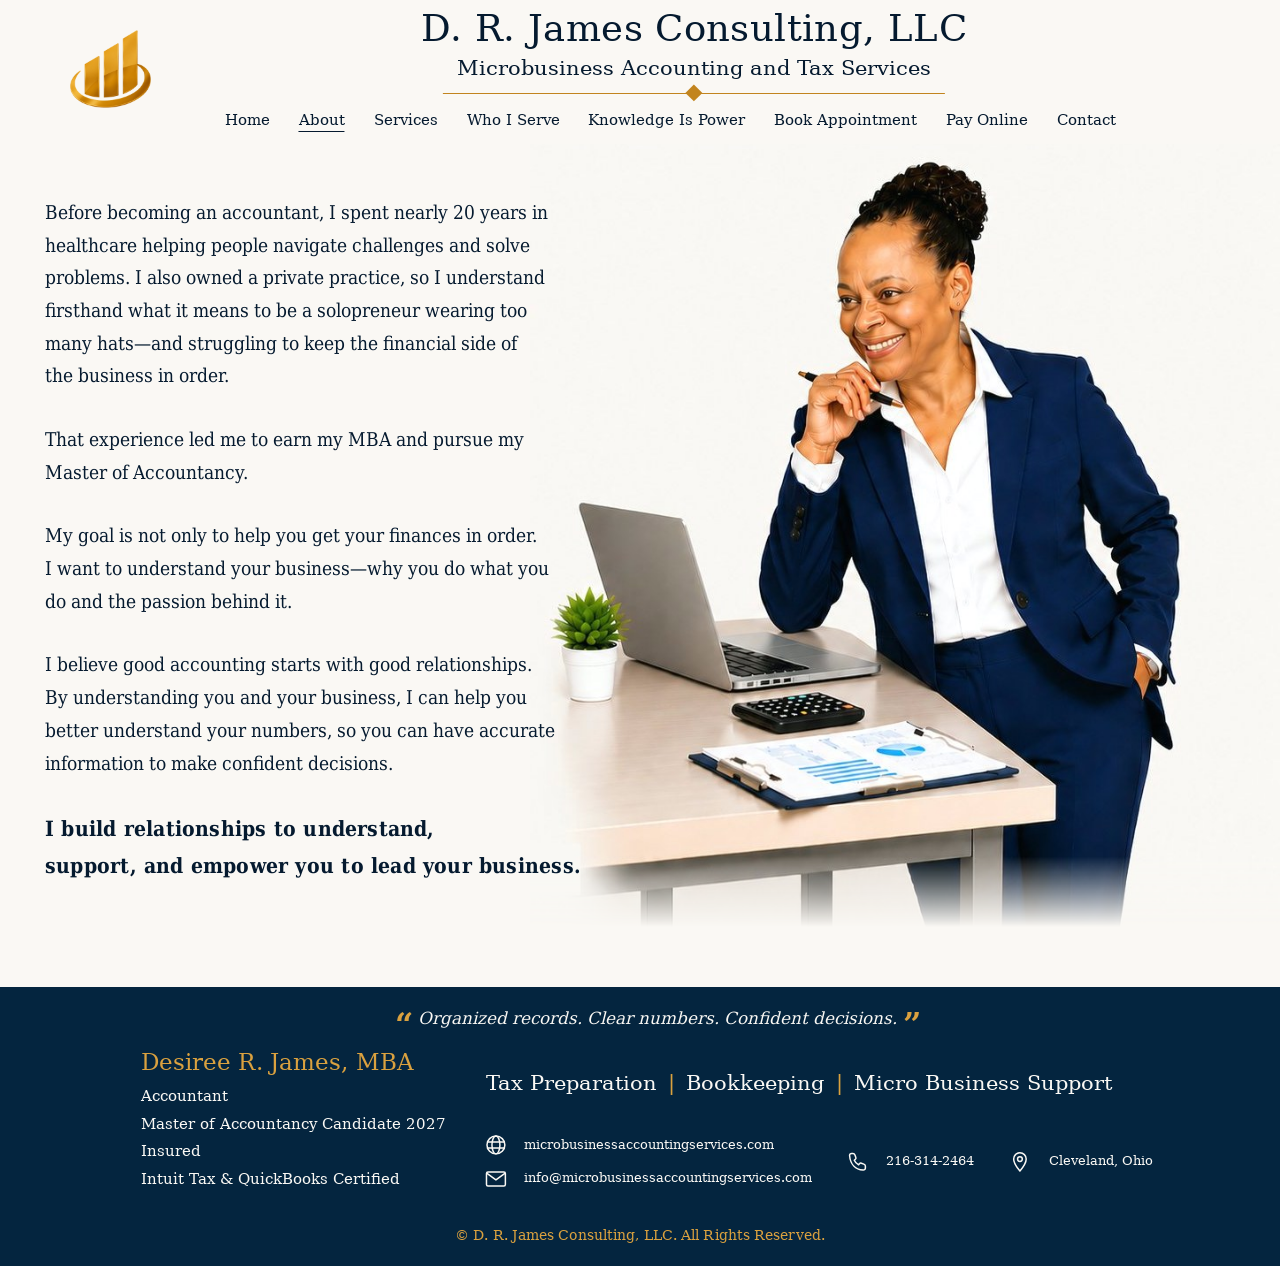
==== about.html @ 9914e05c "Give the About page room before the footer The design ran the photograph off the bottom of the canva" ====
<!DOCTYPE html>
<html lang="en">
<head>
<meta charset="utf-8">
<meta name="viewport" content="width=device-width, initial-scale=1">
<title>About | D. R. James Consulting, LLC</title>
<meta name="description" content="Desiree R. James, MBA - nearly 20 years in healthcare, a private practice of her own, and an MBA. Accounting built on relationships, for microbusiness owners in Cleveland, Ohio.">
<link rel="preload" href="assets/fonts/dejavu-serif-400.woff2" as="font" type="font/woff2" crossorigin>
<link rel="preload" href="assets/fonts/dejavu-serif-700.woff2" as="font" type="font/woff2" crossorigin>
<link rel="stylesheet" href="assets/css/style.css?v=2">
</head>
<body class="p-brand p-about">

<a class="skip" href="#main">Skip to content</a>

<!-- ============ HEADER ============ -->
<header class="hdr">
  <div class="hdr__lockup">
    <img class="hdr__emblem" src="assets/img/emblem-act.png" alt="D. R. James Consulting emblem">
    <div class="hdr__titles">
      <h1 class="hdr__name">D. R. James Consulting, LLC</h1>
      <p class="hdr__sub">Microbusiness Accounting and Tax Services</p>
      <span class="rule rule--bot"><span class="gem"></span></span>
    </div>
  </div>

  <nav class="hdr__nav" aria-label="Primary">
    <button class="navtoggle" aria-expanded="false" aria-controls="navmenu" aria-label="Menu">
      <span></span><span></span><span></span>
    </button>
    <ul class="navmenu" id="navmenu">
      <li><a href="index.html">Home</a></li>
      <li><a href="about.html" class="is-active" aria-current="page">About</a></li>
      <li><a href="services.html">Services</a></li>
      <li><a href="#">Who I Serve</a></li>
      <li><a href="#">Knowledge Is Power</a></li>
      <li><a href="#">Book Appointment</a></li>
      <li><a href="#">Pay Online</a></li>
      <li><a href="#">Contact</a></li>
    </ul>
  </nav>
</header>

<!-- ============ ABOUT ============ -->
<main id="main">
<section class="about">
  <div class="about__in">

    <div class="about__text">
      <h2 class="about__sr">About Desiree R. James</h2>

      <p>Before becoming an accountant, I spent nearly 20 years in <br>healthcare helping people navigate challenges and solve <br>problems. I also owned a private practice, so I understand <br>firsthand what it means to be a solopreneur wearing too <br>many <span class="nb">hats&mdash;and</span> struggling to keep the financial side of <br>the business in order.</p>

      <p>That experience led me to earn my MBA and pursue my <br>Master of Accountancy.</p>

      <p>My goal is not only to help you get your finances in order. <br>I want to understand your <span class="nb">business&mdash;why</span> you do what you <br>do and the passion behind it.</p>

      <p>I believe good accounting starts with good relationships. <br>By understanding you and your business, I can help you <br>better understand your numbers, so you can have accurate <br>information to make confident decisions.</p>

      <p class="about__stmt">I build relationships to understand, <br>support, and empower you to lead your business.</p>
    </div>

    <picture class="about__photo">
      <source media="(max-width: 1099.98px)" srcset="assets/img/about-desiree-mobile.jpg">
      <img src="assets/img/about-desiree.jpg" width="848" height="896"
           alt="Desiree R. James at her desk with a laptop and financial reports">
    </picture>

  </div>
</section>
</main>

<!-- ============ FOOTER ============ -->
<footer class="foot foot--home">
  <p class="foot__quote"><span class="foot__q">&ldquo;</span>Organized records. Clear numbers. Confident decisions.<span class="foot__q">&rdquo;</span></p>

  <div class="foot__in">
    <div class="foot__person">
      <p class="foot__name">Desiree R. James, MBA</p>
      <p class="foot__creds">Accountant<br>
        Master of Accountancy Candidate 2027<br>
        Insured<br>
        Intuit Tax &amp; QuickBooks Certified</p>
    </div>

    <div class="foot__right">
      <p class="foot__services"><span>Tax Preparation</span> <i>|</i> <span>Bookkeeping</span> <i>|</i> <span>Micro Business Support</span></p>

      <div class="foot__contact">
        <div class="foot__stack">
          <a class="foot__ci" href="https://microbusinessaccountingservices.com">
            <svg viewBox="0 0 24 24" aria-hidden="true"><circle cx="12" cy="12" r="9"/><ellipse cx="12" cy="12" rx="4" ry="9"/><path d="M3.5 9h17M3.5 15h17"/></svg>
            <span>microbusinessaccountingservices.com</span>
          </a>
          <a class="foot__ci" href="mailto:info@microbusinessaccountingservices.com">
            <svg viewBox="0 0 24 24" aria-hidden="true"><rect x="2.5" y="5" width="19" height="14" rx="1.5"/><path d="M3 6.5l9 6.5 9-6.5"/></svg>
            <span>info@microbusinessaccountingservices.com</span>
          </a>
        </div>

        <a class="foot__ci" href="tel:+12163142464">
          <svg viewBox="0 0 24 24" aria-hidden="true"><path d="M7 3.5c1 0 1.6.5 2 1.6l.9 2.4c.3.9.1 1.5-.6 2l-1 .8c.9 2 2.4 3.6 4.4 4.6l.8-1c.5-.7 1.1-.9 2-.6l2.4.9c1.1.4 1.6 1 1.6 2v1.9c0 1.3-.9 2.2-2.3 2.1C9.6 19.6 4.4 14.4 3.6 5.8 3.5 4.4 4.4 3.5 5.7 3.5z"/></svg>
          <span>216-314-2464</span>
        </a>

        <span class="foot__ci">
          <svg viewBox="0 0 24 24" aria-hidden="true"><path d="M12 2.8c3.5 0 6.3 2.8 6.3 6.3 0 4.6-6.3 12.1-6.3 12.1S5.7 13.7 5.7 9.1C5.7 5.6 8.5 2.8 12 2.8z"/><circle cx="12" cy="9.1" r="2.4"/></svg>
          <span>Cleveland, Ohio</span>
        </span>
      </div>
    </div>
  </div>

  <p class="foot__copy">&copy; D. R. James Consulting, LLC. All Rights Reserved.</p>
</footer>

<script>
  var t = document.querySelector('.navtoggle'), m = document.getElementById('navmenu');
  t.addEventListener('click', function () {
    var open = m.classList.toggle('is-open');
    t.setAttribute('aria-expanded', open);
  });
</script>
</body>
</html>
---- assets/css/style.css ----
/* ==========================================================================
   D. R. James Consulting, LLC — Home
   Rebuilt 1:1 from the supplied design.

   Design canvas: 1600 x 1020.
   Every desktop value below is the measured original, written in rem where
   1rem = 16px at the 1600px design width. The root font-size is tied to the
   viewport between 1100px and 1600px, so the composition scales down as one
   piece instead of overflowing. A 1366px or 1440px laptop therefore shows an
   exact proportional miniature of the design — nothing is cut off, nothing
   moves. Below 1100px the layout stacks so the text stays readable.
   ========================================================================== */

/* --- Webfont -------------------------------------------------------------
   The design is set in DejaVu Serif. It is self-hosted (subset, 15 KB) so the
   page renders identically on Windows, macOS, iOS and Android instead of
   falling back to Times / Georgia and drifting off the design.
   ------------------------------------------------------------------------ */
@font-face {
  font-family: "DejaVu Serif";
  src: url("../fonts/dejavu-serif-400.woff2") format("woff2");
  font-weight: 400; font-style: normal; font-display: swap;
}
@font-face {
  font-family: "DejaVu Serif";
  src: url("../fonts/dejavu-serif-700.woff2") format("woff2");
  font-weight: 700; font-style: normal; font-display: swap;
}

:root {
  --navy-bar:  #001b31;   /* top navigation                */
  --navy-foot: #04253f;   /* footer                        */
  --navy-ink:  #051a2f;   /* body / headline text          */
  --cream-hi:  #faf8f4;   /* brand bar + light text        */
  --cream-lo:  #f8f6f1;   /* hero                          */
  --gold:      #c2841e;   /* rules, gems, badge border     */
  --gold-lt:   #daa13f;   /* active nav, name, copyright   */
}

*, *::before, *::after { box-sizing: border-box; }

/* The whole desktop composition is sized in rem. Locking the root font-size to
   the viewport in this band scales the design instead of breaking it. */
html {
  font-size: 16px;
  -webkit-text-size-adjust: 100%;
}
@media (min-width: 1100px) and (max-width: 1599.98px) {
  html { font-size: 1vw; }   /* 1600px -> 16px … 1100px -> 11px */
}

body {
  margin: 0;
  overflow-x: hidden;
  background: var(--cream-lo);
  color: var(--navy-ink);
  font-family: "DejaVu Serif", Georgia, "Times New Roman", serif;
  font-weight: 400;
  -webkit-font-smoothing: antialiased;
}

img { display: block; max-width: 100%; height: auto; }

.skip {
  position: absolute; left: -9999px; top: 0; z-index: 99;
  background: var(--gold); color: #fff; padding: 10px 18px;
}
.skip:focus { left: 0; }

/* ==========================================================================
   1. TOP NAVIGATION            design: y 0–68, bg #001b31
   ========================================================================== */
.topbar { background: var(--navy-bar); }

.topbar__nav {
  height: 4.25rem;               /* 68 */
  display: flex;
  align-items: center;
  padding: 0 2.125rem;           /* 34 */
}

.navmenu {
  list-style: none;
  margin: 0;
  padding: 0;
  display: flex;
  align-items: center;
  gap: 2.28125rem;               /* 36.5 */
}

.navmenu a {
  display: block;
  position: relative;
  font-size: 1rem;               /* 16 */
  line-height: 1.25rem;          /* 20 */
  color: var(--cream-hi);
  text-decoration: none;
  padding-top: 0.5rem;           /* 8  */
  padding-bottom: 0.75rem;       /* 12 — puts the active rule on y=51 */
  white-space: nowrap;
}
.navmenu a:hover,
.navmenu a:focus-visible { color: var(--gold-lt); }

.navmenu a.is-active { color: var(--gold-lt); }
.navmenu a.is-active::after {
  content: "";
  position: absolute;
  left: 0; right: 0; bottom: 0;
  height: 0.1875rem;             /* 3 */
  background: var(--gold-lt);
}

/* burger — desktop hides it */
.navtoggle {
  display: none;
  width: 44px; height: 44px;
  margin-left: auto;
  padding: 10px 8px;
  background: none; border: 0; cursor: pointer;
}
.navtoggle span {
  display: block; height: 2px; margin: 5px 0;
  background: var(--cream-hi);
}

/* ==========================================================================
   2. BRAND BAR                 design: y 68–258 (190px), bg #faf8f4
   ========================================================================== */
.brandbar { background: var(--cream-hi); }

.brandbar__in {
  max-width: 100rem;                       /* 1600 */
  margin: 0 auto;
  padding: 2.5rem 10rem 0 6.875rem;        /* 40 / 160 / 0 / 110 */
  display: flex;
  align-items: flex-start;
  justify-content: space-between;
  min-height: 11.875rem;                   /* 190 */
}

/* --- logo lockup --- */
.brand { display: flex; align-items: flex-start; }

.brand__mark {
  width: 8.4375rem;              /* 135 — design x110–244 */
  height: 6.4375rem;             /* 103 — design y90–192  */
  flex: 0 0 8.4375rem;
  margin-top: -1.125rem;         /* lifts it from the text top (108) to y90 */
}

.brand__text {
  display: block;
  margin-left: 0.75rem;          /* emblem right (245) -> text (257) */
  padding-top: 0.125rem;
}

.brand__name {
  display: block;
  font-size: 3rem;               /* 48 */
  line-height: 3.3125rem;        /* 53 — cap-top y117 -> y168 */
  white-space: nowrap;
}

.brand__sub {
  display: block;
  font-size: 1.9375rem;          /* 31 */
  line-height: 2.25rem;          /* 36 */
}

/* --- right-hand tagline --- */
.tagline {
  width: 26.9375rem;             /* 431 — rule x1010–1440 */
  flex: 0 0 26.9375rem;
  padding-top: 0.4375rem;
}

.tagline__text {
  width: 24.375rem;              /* 390 */
  margin: 0 0 0 auto;            /* text block sits flush right */
  text-align: center;
  font-size: 1.0625rem;          /* 17 */
  line-height: 1.875rem;         /* 30 */
  white-space: nowrap;           /* holds the design's 2 lines at every width —
                                    browser glyph rounding would otherwise wrap
                                    line 1 on a scaled-down laptop */
}

/* ==========================================================================
   3. GOLD RULE + GEM  (shared)
   ========================================================================== */
.rule {
  position: relative;
  height: 0.125rem;              /* 2 */
  background: var(--gold);
}
.rule__gem {
  position: absolute;
  top: 50%; left: 50%;
  background: var(--gold);
  transform: translate(-50%, -50%) rotate(45deg);
}

.rule--tagline { width: 26.9375rem; margin-top: 0.625rem; }        /* 431 / 10 */
.rule--tagline .rule__gem { width: 1rem; height: 1rem; }           /* 16 */

.rule--hero { width: 39.4375rem; margin: 1.375rem auto 0; }        /* 631 / 22 */
.rule--hero .rule__gem { width: 1.3125rem; height: 1.3125rem; }    /* 21 */

/* ==========================================================================
   4. HERO                      design: y 258–775, bg #f8f6f1
   ========================================================================== */
.hero { background: var(--cream-lo); }

.hero__in {
  position: relative;
  max-width: 100rem;
  margin: 0 auto;
  padding: 5.0625rem 1.5rem 3.875rem;   /* 81 / 24 / 62 — headline cap-top = y352 */
  text-align: center;
}

/* Intuit / QuickBooks badge — supplied as artwork, placed exactly where the
   design puts it: floating at the left of the hero, beside the headline. */
.qb {
  position: absolute;
  left: 9.6875rem;               /* 155 */
  top: 5.75rem;                  /* 350 — hero starts at y258 */
  width: 7.4375rem;              /* 119 */
  height: 4.1875rem;             /* 67  */
}

.hero__title {
  margin: 0;
  font-size: 3.5rem;             /* 56 */
  font-weight: 700;
  line-height: 4.5rem;           /* 72 — line 1 y352 -> line 2 y424 */
  color: var(--navy-ink);
}

.hero__lede {
  margin: 2.5625rem 0 0;         /* 41 — rule -> first lede line (y556) */
  font-size: 1.375rem;           /* 22 */
  line-height: 2.125rem;         /* 34 */
  letter-spacing: 0.00375rem;
}

.hero__serve {
  margin: 2.4375rem 0 0;         /* 39 -> y695 */
  font-size: 1.0625rem;          /* 17 */
  line-height: 1.5rem;           /* 24 */
  letter-spacing: 0.0053125rem;
}

/* ==========================================================================
   5. FOOTER                    design: y 775–1020 (245px), bg #04253f
   --------------------------------------------------------------------------
   Blocks sit on the measured grid on desktop; below 1100px they fall back to
   a normal stacked flow.
   ========================================================================== */
.foot {
  background: var(--navy-foot);
  color: var(--cream-hi);
}

.foot__in {
  position: relative;
  max-width: 100rem;             /* 1600 */
  height: 15.3125rem;            /* 245 */
  margin: 0 auto;
}

.foot p { margin: 0; }   /* element defaults — per-block spacing is set below */

/* left credential column */
.foot__person {
  position: absolute;
  left: 5.375rem;                /* 86 */
  top: 2.6875rem;                /* 43 */
}

.foot__name {
  font-size: 1.9rem;             /* 30.4 */
  font-weight: 700;
  line-height: 2.125rem;         /* 34 */
  letter-spacing: 0.009375rem;
  color: var(--gold-lt);
}

.foot__creds {
  font-size: 1.0625rem;          /* 17 */
  line-height: 1.9375rem;        /* 31 — line tops y866 / 897 / 928 / 959 */
  color: var(--cream-hi);
}
.foot .foot__creds { margin-top: 0.375rem; }   /* beats `.foot p` specificity */

/* right service line */
.foot__services {
  position: absolute;
  left: 32.5rem;                 /* 520 */
  top: 3.5rem;                   /* 56  */
  font-size: 1.71875rem;         /* 27.5 */
  letter-spacing: -0.009375rem;
  font-weight: 700;
  line-height: 2rem;             /* 32 */
  white-space: nowrap;
}
.foot__services span { white-space: nowrap; }

/* contact strip */
.foot__contact {
  position: absolute;
  left: 40.125rem;               /* 642 */
  top: 9.3125rem;                /* 149 */
  display: flex;
  gap: 1.7708rem;                /* 28.3 -> line ends on x1406 */
  font-size: 1rem;               /* 16 */
  line-height: 1.375rem;         /* 22 */
}
.foot__contact a,
.foot__contact span { color: var(--cream-hi); text-decoration: none; }
.foot__contact a:hover,
.foot__contact a:focus-visible { color: var(--gold-lt); text-decoration: underline; }

/* copyright */
.foot__copy {
  position: absolute;
  left: 35.4375rem;              /* 567 */
  top: 12.4375rem;               /* 199 */
  font-size: 0.875rem;           /* 14 */
  line-height: 1.125rem;         /* 18 */
  letter-spacing: 0.0075rem;
  color: var(--gold-lt);
}

/* ==========================================================================
   6. BELOW 1100px — stack it.
      The same blocks, the same order, the same fonts and colours, just
      re-flowed so the type stays readable on a small screen.
   ========================================================================== */
@media (max-width: 1099.98px) {
  /* nav no longer fits on one row at 16px — tighten it until the burger takes over */
  .topbar__nav { padding: 0 20px; }
  .navmenu     { gap: 16px; flex-wrap: wrap; justify-content: center; }
  .navmenu a   { font-size: 14px; line-height: 18px; padding-top: 7px; padding-bottom: 11px; }
  .navmenu a.is-active::after { height: 3px; }

  .brandbar__in {
    flex-direction: column;
    align-items: center;
    text-align: center;
    padding: 34px 24px 30px;
    min-height: 0;
  }
  .brand { flex-direction: column; align-items: center; }
  .brand__mark { width: 135px; height: 103px; flex-basis: auto; margin: 0 0 10px; }
  .brand__text { margin-left: 0; }
  .brand__name { font-size: 38px; line-height: 44px; white-space: normal; }
  .brand__sub  { font-size: 24px; line-height: 30px; }

  .tagline { margin-top: 26px; width: 100%; flex-basis: auto; padding-top: 0; }
  .tagline__text { width: 100%; font-size: 17px; line-height: 28px; white-space: normal; }
  .rule--tagline { width: min(431px, 100%); margin: 12px auto 0; height: 2px; }
  .rule--tagline .rule__gem { width: 16px; height: 16px; }

  /* badge leaves its float and sits above the headline */
  .qb          { position: static; width: 119px; height: 67px; margin: 0 auto 30px; }

  .hero__in    { padding: 60px 24px 70px; }
  .hero__title { font-size: 44px; line-height: 58px; }
  .hero__lede  { font-size: 20px; line-height: 31px; margin-top: 30px; }
  .hero__serve { font-size: 16px; line-height: 26px; margin-top: 34px; }
  .rule--hero  { width: min(631px, 90%); margin-top: 24px; height: 2px; }
  .rule--hero .rule__gem { width: 21px; height: 21px; }

  /* footer: stop absolute-positioning, lay it out as a grid */
  .foot__in {
    position: static;
    height: auto;
    max-width: 1100px;
    padding: 44px 40px 34px;
    display: grid;
    grid-template-columns: auto 1fr;
    grid-template-areas:
      "person services"
      "person contact"
      "copy   copy";
    column-gap: 48px;
    row-gap: 22px;
    align-items: start;
  }
  .foot__person   { position: static; grid-area: person; }
  .foot__name     { font-size: 30px; line-height: 34px; }
  .foot__creds    { font-size: 17px; line-height: 31px; }
  .foot__services { position: static; grid-area: services; white-space: normal; font-size: 26px; line-height: 32px; }
  .foot__contact  { position: static; grid-area: contact; flex-wrap: wrap; gap: 8px 24px; font-size: 16px; }
  .foot__copy     { position: static; grid-area: copy; text-align: center; margin-top: 10px; font-size: 14px; }
}

/* ==========================================================================
   7. PHONE
   ========================================================================== */
@media (max-width: 860px) {
  .topbar__nav { padding: 0 18px; position: relative; flex-wrap: wrap; height: 62px; }
  .navtoggle   { display: block; }

  .navmenu {
    display: none;
    order: 2;
    width: 100%;
    flex-direction: column;
    align-items: flex-start;
    gap: 0;
    padding: 6px 0 14px;
  }
  .navmenu.is-open { display: flex; }
  .navmenu a { padding: 11px 0; font-size: 17px; line-height: 22px; }
  .navmenu a.is-active::after { right: auto; width: 48px; bottom: 6px; height: 3px; }

  .brand__mark { width: 118px; height: 90px; }
  .brand__name { font-size: 28px; line-height: 34px; }
  .brand__sub  { font-size: 19px; line-height: 26px; }
  .tagline__text { font-size: 16px; line-height: 26px; }

  .qb          { margin-bottom: 26px; }
  .hero__in    { padding: 44px 20px 52px; }
  .hero__title { font-size: 31px; line-height: 41px; }
  .hero__lede  { font-size: 17px; line-height: 28px; margin-top: 26px; }
  .hero__lede br { display: none; }
  .hero__serve { font-size: 15px; line-height: 24px; margin-top: 30px; }
  .rule--hero  { margin-top: 22px; }
  .rule--hero .rule__gem { width: 17px; height: 17px; }

  .foot__in {
    display: block;
    padding: 34px 20px 26px;
    text-align: center;
  }
  .foot__name     { font-size: 24px; }
  .foot__creds    { font-size: 15px; line-height: 28px; }
  .foot__services { font-size: 19px; line-height: 30px; margin-top: 24px; }
  .foot__contact  { justify-content: center; margin-top: 22px; font-size: 15px; gap: 6px 22px; }
  /* the address is one long unbreakable token — let it wrap on narrow phones */
  .foot__contact a { max-width: 100%; overflow-wrap: anywhere; }
  .foot__copy     { margin-top: 24px; font-size: 13px; }
}


/* ==========================================================================
   SERVICES PAGE                design canvas: 1525 x 1031
   --------------------------------------------------------------------------
   The two supplied designs are NOT drawn to the same spec:

     * Home is set in DejaVu Serif; Services is set in DejaVu Serif CONDENSED.
     * The Services nav is ~25% larger (20px vs 16px) and sits at x48, not x34.
     * The Services header is a different lockup entirely (rules + diamond +
       corner graphic) where Home is emblem-left / tagline-right.

   Both are reproduced exactly as supplied. Every value below is measured off
   the Services design, in rem where 1.04918rem = 16px at its 1525px width.
   ========================================================================== */

@font-face {
  font-family: "DejaVu Serif Condensed";
  src: url("../fonts/dejavu-serif-cond-400.woff2") format("woff2");
  font-weight: 400; font-style: normal; font-display: swap;
}
@font-face {
  font-family: "DejaVu Serif Condensed";
  src: url("../fonts/dejavu-serif-cond-700.woff2") format("woff2");
  font-weight: 700; font-style: normal; font-display: swap;
}

.p-services { font-family: "DejaVu Serif Condensed", "DejaVu Serif", Georgia, serif; }

/* The footer is a site-wide component and is drawn in the Home design's face.
   Keep it on DejaVu Serif so it stays identical on every page. */
.p-services .foot { font-family: "DejaVu Serif", Georgia, "Times New Roman", serif; }

@media (min-width: 1100px) and (max-width: 1524.98px) {
  html.svc { font-size: 1.04918vw; }        /* 16px at the 1525 design width */
}
@media (min-width: 1525px) {
  html.svc { font-size: 16px; }
}

/* ---- nav ---------------------------------------------------------------- */
@media (min-width: 1100px) {
  .p-services .topbar { height: 4.45902rem; }               /* 68 on this design's scale */
  .p-services .topbar__nav { height: 4.45902rem; padding: 0 3.14754rem; }  /* ink starts x48 */
  .p-services .navmenu { gap: 2.72131rem; }            /* 41.5 -> line ends x1261 */
  .p-services .navmenu a { font-size: 1.31148rem; line-height: 1.63934rem; }  /* 20 */
}

/* ---- brand bar ---------------------------------------------------------- */
.svcbar {
  position: relative;
  height: 15.2787rem;                    /* 233  (y68 -> y301) */
  background: var(--cream-lo);
  overflow: hidden;
}
.svcbar__corner {
  position: absolute;
  right: 0; top: 0;
  width: 35.7377rem;                     /* 545 */
  height: 15.2787rem;
  display: block;
}
.svcbar__in {
  position: relative;
  max-width: 100rem;                 /* 1525 */
  margin: 0 auto;
  height: 100%;
}
.svcbar__mark {
  position: absolute;
  left: 5.83607rem;                       /* 89 */
  top: 3.08197rem;                        /* 115 */
  width: 6.22951rem;                      /* 95 */
  height: 5.96721rem;                     /* 91 */
}
.svcbar__lockup {
  position: absolute;
  left: 13.1148rem;                         /* 200 */
  top: 0;
  width: 45.1803rem;                     /* 689  (x200 -> x889) */
}
.rule--svc-top { margin-top: 3.21311rem; margin-left: 0.06557rem; }  /* rule on y117 */
.rule--svc-bot { margin-top: 0.98361rem; }                          /* rule on y258 */
.rule--svc-bot .rule__gem { width: 0.91803rem; height: 0.91803rem; }   /* 14 */

.svcbar__name {
  margin: 0;
  padding: 0.98361rem 0 0 0.13115rem;       /* cap-top lands on y142, ink starts x205 */
  font-size: 3.54098rem;                   /* 54 */
  line-height: 1.15;
  color: var(--navy-ink);
  white-space: nowrap;
  width: max-content;              /* nowrap must never be clipped by the lockup box */
}
.svcbar__llc {
  font-size: 2.95082rem;                  /* 45 - the design draws LLC smaller */
  margin-left: 1.37705rem;                /* 21 */
}
.svcbar__sub {
  margin: 0;
  padding-top: 0.39344rem;                 /* cap-top lands on y209 */
  padding-right: 5.37705rem;               /* 82 - the design centres it on x503, not on the rule */
  font-size: 2.22951rem;                   /* 34 */
  line-height: 1.25;
  color: var(--navy-ink);
  text-align: center;
}

/* ---- "What We Do" band -------------------------------------------------- */
.svcband {
  height: 6.7541rem;                     /* 103  (y301 -> y404) */
  background: var(--navy-foot);
  display: flex;
  flex-direction: column;
  align-items: center;
}
.svcband__title {
  margin: 0;
  padding-top: 1.37705rem;                /* cap-top lands on y328 */
  font-size: 3.34426rem;                  /* 51 */
  font-weight: 700;
  line-height: 1;
  color: #dc9418;
}
.svcband__under {
  width: 47.4754rem;                       /* 724  (x398 -> x1121) */
  height: 0.13115rem;
  margin-top: 0.65574rem;                  /* lands on y383 */
  background: var(--gold);
}

/* ---- service cards ------------------------------------------------------ */
.cards {
  background: var(--cream-lo);
  padding: 4.45902rem 0 4.98361rem;            /* row 1 tops out on y472 */
}
.cards__row {
  display: flex;
  align-items: stretch;
  gap: 1.44262rem;                         /* 22 */
  margin: 0 auto;
}
.cards__row--4 { max-width: 90.8197rem; }                          /* 1385 */
.cards__row--3 { max-width: 70.3607rem; margin-top: 1.70492rem; }    /* 1073 / 26 */
.cards__row > .card { flex: 1 1 0; }
.cards__row--4 > .card { min-height: 15.3443rem; }                  /* 234 */
.cards__row--3 > .card { min-height: 14.6885rem; }                      /* 224 */

.card {
  display: flex;
  flex-direction: column;
  border: 0.13115rem solid var(--gold);    /* 2 */
  border-radius: 0.78689rem;                /* 12 */
  padding: 1.11475rem 1.5082rem 1.57377rem;   /* 17 / 23 / 24 */
  background: transparent;               /* the cards are the same cream as the page */
}
.card__head { display: flex; align-items: center; gap: 1.5082rem; }  /* 23 */
.card__dot {
  position: relative;
  flex: 0 0 3.08197rem;                   /* 47 */
  width: 3.08197rem;
  height: 3.21311rem;                     /* 49 */
  border-radius: 50%;
  background: var(--navy-foot);
}
.card__dot::after {
  content: "";
  position: absolute;
  left: 50%; top: 50%;
  width: 0.52459rem; height: 0.52459rem;
  margin: -0.2623rem 0 0 -0.2623rem;
  border-radius: 50%;
  background: var(--gold-lt);
}
.card__title {
  margin: 0;
  font-weight: 700;
  line-height: 1.2;
  color: var(--navy-ink);
  white-space: nowrap;
}
/* The supplied artwork auto-shrinks a title that will not fit beside the disc.
   A 22px "QuickBooks Maintenance" cannot fit a 343px card, so the design draws
   the long row-2 titles smaller. Reproduced exactly. */
.cards__row--4 .card__title { font-size: 1.44262rem; }                    /* 22   */
.cards__row--3 .card__title { font-size: 1.40984rem; }                  /* 21.5 */
.cards__row--3 .card:nth-child(2) .card__title,
.cards__row--3 .card:nth-child(3) .card__title { font-size: 1.2459rem; }  /* 19   */

/* row 2 is drawn with a tighter gutter so the long titles clear the border */
.cards__row--3 .card { padding: 1.18033rem 0.32787rem 1.57377rem 1.18033rem; }
.cards__row--3 .card__head { gap: 1.37705rem; }
.card__body {
  margin: 0.45902rem 0 0;                 /* first line lands on y557 */
  max-width: 17.8361rem;                      /* 272 - reproduces the design's exact line breaks
                                            in all 7 cards; the copy column is narrower than
                                            the card's content box in the supplied artwork */
  font-size: 1.18033rem;                   /* 18 */
  line-height: 2.16393rem;                /* 33 */
  color: var(--navy-ink);
}

/* ---- below 1100px: stack ------------------------------------------------ */
@media (max-width: 1099.98px) {
  .svcbar { height: auto; padding: 26px 0 30px; }
  .svcbar__corner { display: none; }
  .svcbar__in { display: flex; flex-direction: column; align-items: center; }
  .svcbar__mark { position: static; width: 95px; height: 91px; margin-bottom: 12px; }
  .svcbar__lockup { position: static; width: 100%; max-width: 640px; padding: 0 20px; }
  .rule--svc-top { margin: 0; }
  .rule--svc-bot { margin-top: 14px; }
  .svcbar__name {
    padding-top: 12px; font-size: 32px; line-height: 1.25;
    text-align: center; white-space: normal;
  }
  .svcbar__llc { font-size: 24px; margin-left: 8px; }
  .svcbar__sub { padding: 6px 0 0; font-size: 21px; }

  .svcband { height: auto; padding: 22px 20px 26px; }
  .svcband__title { padding-top: 0; font-size: 34px; }
  .svcband__under { width: min(70%, 420px); margin-top: 12px; }

  .cards { padding: 34px 20px 40px; }
  .cards__row { flex-wrap: wrap; gap: 18px; max-width: 720px; }
  .cards__row--3 { max-width: 720px; margin-top: 18px; }
  .cards__row > .card { flex: 1 1 300px; min-height: 0; }
  .cards__row--4 > .card, .cards__row--3 > .card { min-height: 0; }
  .card, .cards__row--3 .card { border-radius: 12px; padding: 18px 22px 22px; }
  .card__head, .cards__row--3 .card__head { gap: 16px; }
  .card__dot { flex-basis: 42px; width: 42px; height: 42px; }
  /* the desktop rules set nowrap + per-card sizes; both must be undone here or
     a long title overflows a narrow card */
  .card__title,
  .cards__row--4 .card__title,
  .cards__row--3 .card__title,
  .cards__row--3 .card:nth-child(2) .card__title,
  .cards__row--3 .card:nth-child(3) .card__title { font-size: 21px; white-space: normal; }
  .card__body { margin-top: 12px; max-width: none; font-size: 17px; line-height: 27px; }
}
@media (max-width: 620px) {
  .cards__row > .card { flex: 1 1 100%; }
  .card__title,
  .cards__row--4 .card__title,
  .cards__row--3 .card__title,
  .cards__row--3 .card:nth-child(2) .card__title,
  .cards__row--3 .card:nth-child(3) .card__title { font-size: 19px; }
  .svcband__title { font-size: 28px; }
  .svcbar__name { font-size: 26px; }
  .svcbar__llc { font-size: 20px; }
  .svcbar__sub { font-size: 18px; }
}

/* ==========================================================================
   HOME PAGE  —  design of 2026-08-09
   Design canvas 1448 x 1086. Every value below is the measured original px
   divided by 14.48, so the page sits on the SAME rem scale as the rest of the
   site (1rem = 16px at the shared 1600 canvas).
   ========================================================================== */
.p-brand { background: var(--cream-hi); }

/* ---- Header: emblem hard left, title block centred, single rule ---- */
.p-brand .hdr { position: relative; background: var(--cream-hi); padding-top: 0.307rem; }
.p-brand .hdr__lockup { position: relative; }
.p-brand .hdr__emblem {
  position: absolute;
  left: 5.456rem;                 /* x79 */
  top: 1.45rem;                   /* y21 */
  width: 6.354rem;                /* 92 */
  height: auto;
}
.p-brand .hdr__titles {
  width: 44rem;
  margin: 0 auto;
  transform: translateX(4.21rem); /* title block centres on design x785 */
  text-align: center;
}

.p-brand .rule { display: block; position: relative; height: 0.13rem; background: var(--gold); width: 100%; }
.p-brand .rule--bot { width: 39.23rem; margin: 0.97rem auto 0; }   /* 568 */
.p-brand .gem {
  position: absolute; top: 50%; left: 50%;
  width: 0.95rem; height: 0.95rem; background: var(--gold);
  transform: translate(-50%, -50%) rotate(45deg);
}

.p-brand .hdr__name {
  margin: 0.62rem 0 0;
  font-weight: 400;
  font-size: 2.898rem;            /* width-fit 609 */
  line-height: 0.9;
  letter-spacing: 0.01em;
  white-space: nowrap;
  color: var(--navy-ink);
}
.p-brand .hdr__sub {
  margin: 0.783rem 0 0;
  font-size: 1.66rem;             /* width-fit 525 */
  color: var(--navy-ink);
}

/* ---- Nav ---- */
.p-brand .hdr__nav {
  display: flex;
  justify-content: center;
  padding: 1.395rem 1.5rem 0.886rem;
}
.p-brand .navmenu { gap: 2.256rem; flex-wrap: nowrap; transform: translateX(2.38rem); }
.p-brand .navmenu a {
  font-size: 1.207rem;
  line-height: 1.34rem;
  color: var(--navy-ink);
  padding: 0 0 0.25rem;
}
.p-brand .navmenu a:hover,
.p-brand .navmenu a:focus-visible { color: var(--gold); }
.p-brand .navmenu a.is-active { color: var(--navy-ink); }
.p-brand .navmenu a.is-active::after { height: 0.13rem; background: var(--navy-ink); bottom: 0; }

/* ---- Hero (photo background, live text on top) ---- */
.p-brand .hero {
  position: relative;
  width: 100%;
  height: 29.28rem;                              /* 424 */
  background: url("../img/hero.jpg") top center / 100% 100% no-repeat;
}
.p-brand .hero__panel {
  position: absolute;
  left: 11.33rem;                                /* x164 */
  top: 1.809rem;                                 /* headline cap-top y199 */
  width: 29rem;
}
.p-brand .hero__title {
  margin: 0;
  max-width: 29rem;
  font-family: "DejaVu Serif Condensed", "DejaVu Serif", Georgia, serif;
  font-weight: 700;
  font-size: 2.345rem;                           /* width-fit 373 */
  line-height: 3.315rem;                         /* 48 */
  color: var(--navy-ink);
}
.p-brand .hero__rule {
  display: block; position: relative;
  width: 25.83rem;                               /* 374 */
  height: 0.13rem; background: var(--gold);
  margin: 1.05rem 0 0;
}
.p-brand .hero__rule .gem { width: 1.15rem; height: 1.15rem; }
.p-brand .hero__lede {
  margin: 1.276rem 0 0;
  max-width: none;
  font-size: 1.1326rem;
  letter-spacing: 0.016em;
  line-height: 1.9rem;                           /* 27.5 */
  color: var(--navy-ink);
}
.p-brand .hero__tag {
  margin: 0.843rem 0 0;
  font-weight: 700;
  font-size: 0.8564rem;
  line-height: 1.45rem;                          /* 21 */
  letter-spacing: 0.06em;
  color: var(--navy-ink);
}
.p-brand .hero__btns { display: flex; gap: 1.04rem; margin-top: 1.012rem; }
.p-brand .btn {
  flex: 0 0 auto;
  display: inline-flex; align-items: center; justify-content: center;
  height: 3.177rem;                              /* 46 */
  font-size: 0.868rem;
  letter-spacing: 0.08em;
  text-transform: uppercase;
  text-decoration: none;
}
.p-brand .btn--navy { width: 14.64rem; background: var(--navy-bar); color: var(--cream-hi); }
.p-brand .btn--gold { width: 12.78rem; background: var(--gold); color: #fff; }
.p-brand .btn--navy:hover { background: #002a4d; }
.p-brand .btn--gold:hover { background: #a9720f; }

/* ---- Services strip ---- */
.p-brand .svc { background: var(--cream-hi); padding: 0.62rem 0 2.134rem; text-align: center; }
.p-brand .svc__h {
  margin: 0;
  font-size: 1.238rem;                           /* width-fit 123 */
  padding-left: 3.46rem;             /* shifts the centred word to design x749 */
  font-weight: 400;
  letter-spacing: 0.22em;
  text-transform: uppercase;
  color: var(--navy-ink);
}
.p-brand .svc__grid {
  display: flex; justify-content: center; align-items: stretch;
  max-width: 86.03rem;                           /* 1211 + the design's 17px right bias */
  margin: 0.705rem auto 0;
  padding-left: 2.4rem;
}
.p-brand .svc__item {
  flex: 1 1 0;
  display: flex; flex-direction: column; align-items: center;
  padding: 0 0.5rem;
  border-left: 0.06rem solid var(--gold);
}
.p-brand .svc__item:first-child { border-left: 0; }
.p-brand .svc__item img { width: 4.42rem; height: auto; }
.p-brand .svc__item p {
  margin: 0.78rem 0 0;
  font-size: 1.121rem;
  line-height: 1.4;
  color: var(--navy-ink);
}

/* ==========================================================================
   HOME FOOTER — quote line sits inside the navy band in this design
   ========================================================================== */
.foot--home { background: var(--navy-foot); color: var(--cream-hi); padding-bottom: 1.8rem; }
.foot--home p { margin: 0; }

.foot--home .foot__quote {
  padding-top: 1.62rem;                          /* glyph top y799 */
  text-align: center;
  padding-left: 2.76rem;             /* centres the line on design x744 */
  font-style: italic;
  font-size: 1.312rem;
  color: var(--cream-hi);
}
.foot--home .foot__q {
  color: var(--gold-lt);
  font-size: 2.5rem;
  font-weight: 700;
  font-style: normal;
  line-height: 0;
  vertical-align: -0.85rem;
}
.foot--home .foot__q:first-child { margin-right: 0.42rem; }
.foot--home .foot__q:last-child  { margin-left: 0.42rem; }

.foot--home .foot__in {
  position: static;
  display: flex;
  align-items: flex-start;
  height: auto;
  max-width: none;
  padding: 1.72rem 0 0 10.98rem;                 /* left column ink at x161 */
}

.foot--home .foot__person { position: static; flex: 0 0 26.8rem; }
.foot--home .foot__name {
  font-size: 1.783rem;                           /* width-fit 300 */
  font-weight: 400;
  line-height: 1.9rem;
  color: var(--gold-lt);
}
.foot--home .foot__creds {
  margin-top: 0.674rem;
  font-size: 1.135rem;
  line-height: 2.17rem;                          /* 31.4 */
  color: var(--cream-hi);
}

.foot--home .foot__right { flex: 1 1 auto; padding-top: 1.651rem; }

.foot--home .foot__services {
  position: static;
  margin-left: 0.2rem;
  font-size: 1.652rem;
  font-weight: 400;
  line-height: 1.9rem;
  letter-spacing: 0;
  white-space: nowrap;
}
.foot--home .foot__services i { font-style: normal; color: var(--gold-lt); margin: 0 0.325rem; }

.foot--home .foot__contact {
  position: static;
  display: flex;
  align-items: center;
  margin-top: 2.948rem;
  gap: 2.62rem;
  font-size: 1.045rem;
  line-height: 1.45rem;
}
.foot--home .foot__stack { display: flex; flex-direction: column; gap: 0.76rem; }
.foot--home .foot__ci {
  display: inline-flex;
  align-items: center;
  gap: 1.312rem;
  color: var(--cream-hi);
  text-decoration: none;
}
.foot--home a.foot__ci:hover,
.foot--home a.foot__ci:focus-visible { color: var(--gold-lt); }
.foot--home .foot__ci svg {
  flex: 0 0 auto;
  width: 1.865rem; height: 1.865rem;
  fill: none;
  stroke: currentColor;
  stroke-width: 1.5;
  stroke-linecap: round;
  stroke-linejoin: round;
}

.foot--home .foot__copy {
  position: static;
  margin-top: 2.702rem;
  text-align: center;
  font-size: 1.084rem;
  line-height: 1.1rem;
  color: var(--gold-lt);
}

/* ---- Home: tablet / mobile (< 1100px) ---- */
@media (max-width: 1099.98px) {
  .p-brand .hdr { padding-top: 1.1rem; }
  .p-brand .hdr__lockup { text-align: center; }
  .p-brand .hdr__emblem { position: static; width: 64px; margin: 0 auto 0.4rem; }
  .p-brand .hdr__titles { width: auto; max-width: 40rem; margin: 0 auto; transform: none; padding: 0 1rem; }
  .p-brand .hdr__name { font-size: clamp(22px, 5.2vw, 40px); white-space: normal; margin-top: 0.6rem; }
  .p-brand .hdr__sub  { font-size: clamp(14px, 3.1vw, 25px); }

  .p-brand .hdr__nav { position: relative; display: block; padding: 0.4rem 1rem 0.6rem; }
  .p-brand .navtoggle { display: block; margin: 0 auto; }
  .p-brand .navtoggle span { background: var(--navy-ink); }
  .p-brand .navmenu {
    display: none; flex-direction: column; align-items: center;
    gap: 0.2rem; width: 100%; margin-top: 0.4rem;
  }
  .p-brand .navmenu.is-open { display: flex; }
  .p-brand .navmenu a { font-size: 17px; padding: 0.5rem 0; }

  .p-brand .hero { height: auto; background: var(--cream-hi); }
  .p-brand .hero::before {
    content: ""; display: block; width: 100%;
    height: 42vw; max-height: 300px;
    background: url("../img/hero-mobile.jpg") center 40% / cover no-repeat;
  }
  .p-brand .hero__panel {
    position: static; left: auto; top: auto;
    width: auto; max-width: 40rem; margin: 0 auto;
    padding: 1.8rem 1.35rem 2.2rem;
  }
  .p-brand .hero__title { max-width: none; font-size: clamp(30px, 7vw, 50px); line-height: 1.06; }
  .p-brand .hero__rule { width: 60%; max-width: 374px; margin-top: 1.1rem; }
  .p-brand .hero__lede { max-width: none; font-size: clamp(17px, 3.6vw, 23px); line-height: 1.5; }
  .p-brand .hero__lede br { display: none; }
  .p-brand .navmenu { transform: none; }
  .p-brand .hero__tag  { font-size: clamp(13px, 2.6vw, 16px); line-height: 1.5; }
  .p-brand .hero__btns { flex-wrap: wrap; gap: 14px; }
  .p-brand .btn { height: 52px; padding: 0 1.4rem; }
  .p-brand .btn--navy, .p-brand .btn--gold { width: auto; min-width: 15rem; flex: 1 1 auto; }

  .p-brand .svc { padding: 2rem 1rem 2.4rem; }
  .p-brand .svc__h { font-size: 20px; padding-left: 0; }
  .p-brand .svc__grid { flex-wrap: wrap; margin-top: 1.8rem; row-gap: 2rem; max-width: none; padding-left: 0; }
  .p-brand .svc__item { flex: 0 0 33.333%; border-left: 0; }
  .p-brand .svc__item img { width: 52px; }
  .p-brand .svc__item p { font-size: 16px; }

  /* footer stacks */
  .foot--home { padding-bottom: 26px; }
  .foot--home .foot__quote { padding: 26px 20px 0; font-size: clamp(16px, 3.4vw, 24px); }
  .p-brand .rule--bot { width: auto; max-width: 100%; }
  .foot--home .foot__q { font-size: 1.6em; }
  .foot--home .foot__in {
    display: block;
    padding: 28px 16px 0;
  }
  .foot--home .foot__person { text-align: center; }
  .foot--home .foot__name { font-size: 28px; line-height: 34px; }
  .foot--home .foot__creds { font-size: 16px; line-height: 28px; margin-top: 10px; }
  .foot--home .foot__right { padding-top: 26px; text-align: center; }
  .foot--home .foot__services { white-space: normal; font-size: 20px; line-height: 30px; }
  .foot--home .foot__services i { margin: 0 10px; }
  .foot--home .foot__contact {
    flex-wrap: wrap; justify-content: center;
    margin-top: 20px; gap: 12px 26px; font-size: 15px;
  }
  .foot--home .foot__stack { gap: 12px; }
  .foot--home .foot__ci svg { width: 19px; height: 19px; }
  .foot--home .foot__copy { margin-top: 24px; font-size: 13px; }
}
@media (max-width: 560px) {
  .p-brand .svc__item { flex: 0 0 50%; }
  .p-brand .btn--navy, .p-brand .btn--gold { flex: 1 1 100%; }
  .foot--home .foot__contact { font-size: 13px; }
  .foot--home .foot__ci { gap: 10px; }
  .foot--home .foot__ci { max-width: 100%; }
  .foot--home .foot__ci span { word-break: break-word; }
}

/* ==========================================================================
   ABOUT PAGE  —  design of 2026-08-26
   Design canvas 1448 x 1086, so every value is the measured original px
   divided by 14.48 — the same rem scale the home page is built on.
   The header, nav and footer are the shared .p-brand block above.
   ========================================================================== */
.about { position: relative; overflow: hidden; }

.about__in {
  position: relative;
  /* 886 (design y200 -> y1086) + 68 of breathing room before the footer.
     Nothing inside the composition moves — the extra height is added below it. */
  height: 65.885rem;
}

/* screen-reader heading — the design carries no visible page title */
.about__sr {
  position: absolute; width: 1px; height: 1px;
  margin: -1px; padding: 0; border: 0;
  clip: rect(0 0 0 0); clip-path: inset(50%);
  overflow: hidden; white-space: nowrap;
}

.about__text {
  position: absolute;
  z-index: 2;                       /* the copy sits over the photograph's soft edge */
  left: 3.522rem;                   /* x51 */
  top: 4.15rem;                     /* first ink row lands on design y265 */
  width: 46rem;
}

.about__text p {
  margin: 0;
  /* the condensed cut matches the proportions of the design's copy — it lands
     the line endings on the designed pixels without squeezing the tracking */
  font-family: "DejaVu Serif Condensed", "DejaVu Serif", Georgia, serif;
  font-size: 1.446rem;
  line-height: 2.5553rem;           /* 37 */
  color: var(--navy-ink);
}
.about__text p + p { margin-top: 2.417rem; }   /* 35 -> 72px between baselines */

/* keeps an em dash from starting a line when the copy reflows */
.about__text .nb { white-space: nowrap; }

.about__text .about__stmt {
  margin-top: 2.35rem;
  font-weight: 700;
  font-size: 1.6437rem;
  line-height: 2.9rem;              /* 42 */
  letter-spacing: 0.01em;
}

.about__photo {
  position: absolute;
  z-index: 1;
  right: 0;
  top: -0.69rem;                    /* design y190 — unchanged against the copy */
  width: 58.564rem;                 /* 848 : design x600 -> x1448 */
  /* the design ran the photograph off the bottom of the page. Now that a footer
     follows it, the cut edge is dissolved into the cream instead of sliced. */
  -webkit-mask-image: linear-gradient(to bottom, #000 calc(100% - 5.5rem), rgba(0,0,0,0) 100%);
          mask-image: linear-gradient(to bottom, #000 calc(100% - 5.5rem), rgba(0,0,0,0) 100%);
}
.about__photo img { width: 100%; height: auto; }

/* ---- About: tablet / mobile (< 1100px) ---- */
@media (max-width: 1099.98px) {
  .about { overflow: visible; }
  .about__in {
    position: static;
    height: auto;
    max-width: 40rem;
    margin: 0 auto;
    padding: 1.6rem 1.35rem 3.4rem;
  }
  .about__text { position: static; width: auto; }
  .about__text br { display: none; }
  .about__text p { font-size: clamp(17px, 3.6vw, 23px); line-height: 1.62; letter-spacing: 0; }
  .about__text p + p { margin-top: 1.15em; }
  .about__stmt {
    margin-top: 1.25em !important;
    font-size: clamp(19px, 4.2vw, 27px);
    line-height: 1.4;
  }
  .about__photo {
    position: static;
    display: block;
    width: 100%;
    max-width: 30rem;
    margin: 1.9rem auto 0;
    -webkit-mask-image: linear-gradient(to bottom, #000 calc(100% - 46px), rgba(0,0,0,0) 100%);
            mask-image: linear-gradient(to bottom, #000 calc(100% - 46px), rgba(0,0,0,0) 100%);
  }
}
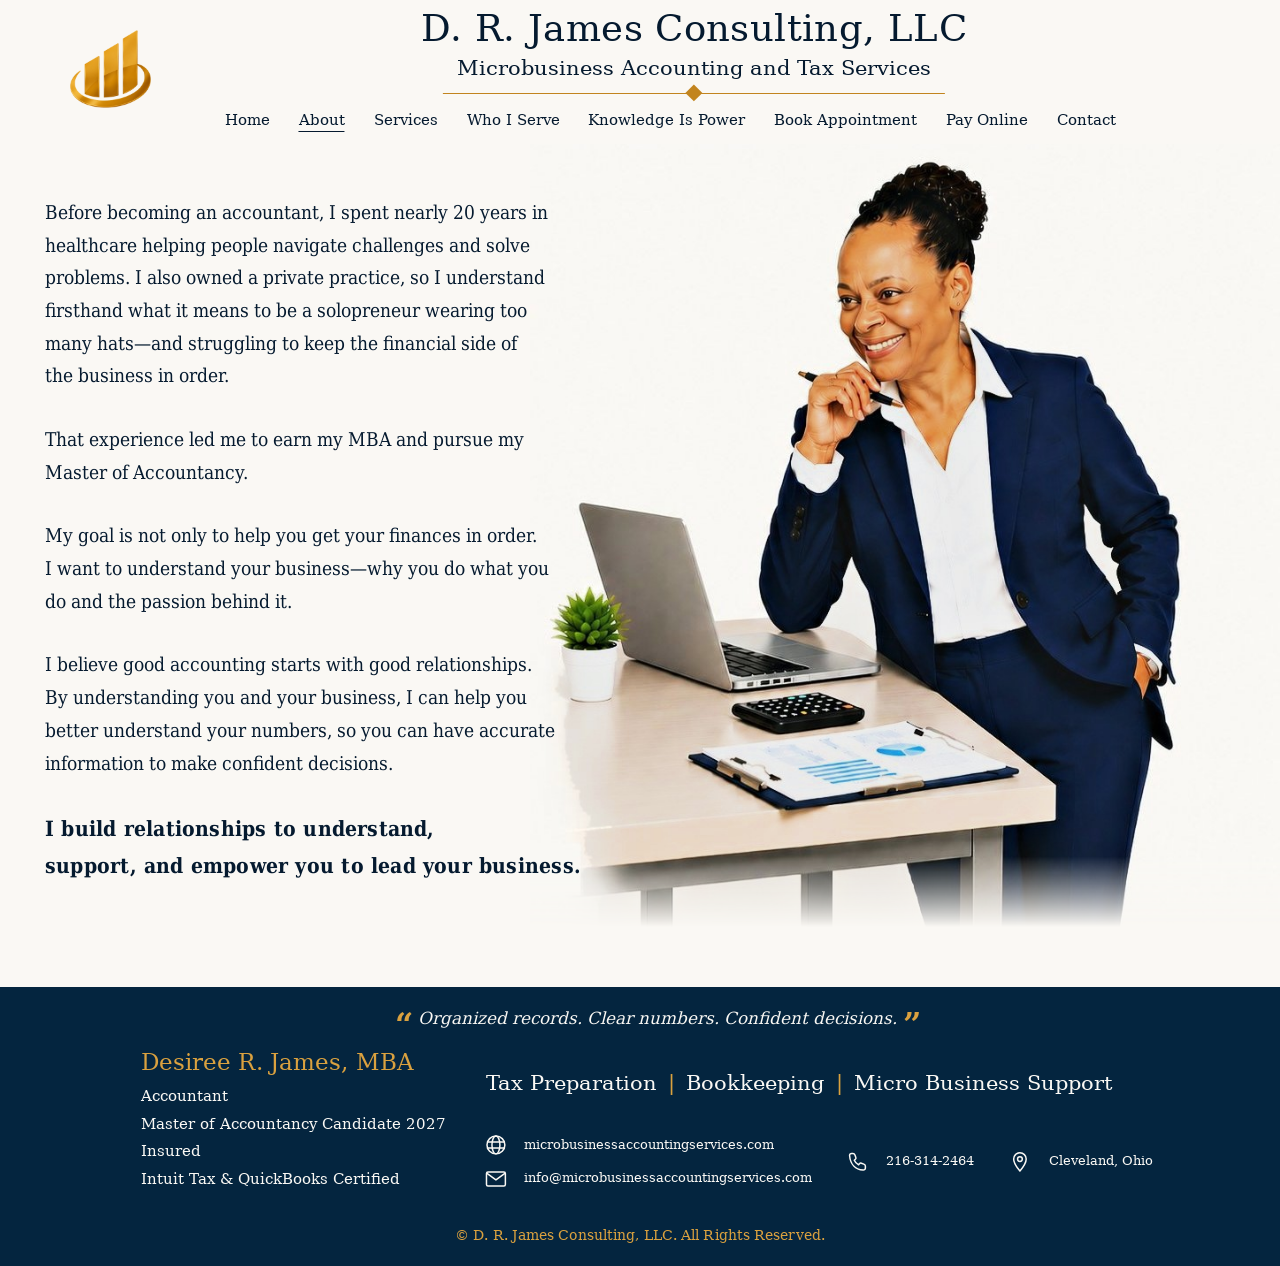
==== commit 3daeae37: "About: correct the blown highlights in the portrait The red channel was clipped at 255 over 7.8% of " ====
--- a/about.html
+++ b/about.html
@@ -7,7 +7,7 @@
 <meta name="description" content="Desiree R. James, MBA - nearly 20 years in healthcare, a private practice of her own, and an MBA. Accounting built on relationships, for microbusiness owners in Cleveland, Ohio.">
 <link rel="preload" href="assets/fonts/dejavu-serif-400.woff2" as="font" type="font/woff2" crossorigin>
 <link rel="preload" href="assets/fonts/dejavu-serif-700.woff2" as="font" type="font/woff2" crossorigin>
-<link rel="stylesheet" href="assets/css/style.css?v=2">
+<link rel="stylesheet" href="assets/css/style.css?v=6">
 </head>
 <body class="p-brand p-about">
 
@@ -32,9 +32,9 @@
       <li><a href="index.html">Home</a></li>
       <li><a href="about.html" class="is-active" aria-current="page">About</a></li>
       <li><a href="services.html">Services</a></li>
-      <li><a href="#">Who I Serve</a></li>
-      <li><a href="#">Knowledge Is Power</a></li>
-      <li><a href="#">Book Appointment</a></li>
+      <li><a href="who-i-serve.html">Who I Serve</a></li>
+      <li><a href="knowledge-is-power.html">Knowledge Is Power</a></li>
+      <li><a href="appointments.html">Book Appointment</a></li>
       <li><a href="#">Pay Online</a></li>
       <li><a href="#">Contact</a></li>
     </ul>
@@ -61,8 +61,8 @@
     </div>
 
     <picture class="about__photo">
-      <source media="(max-width: 1099.98px)" srcset="assets/img/about-desiree-mobile.jpg">
-      <img src="assets/img/about-desiree.jpg" width="848" height="896"
+      <source media="(max-width: 1099.98px)" srcset="assets/img/about-desiree-mobile-2.jpg">
+      <img src="assets/img/about-desiree-2.jpg" width="848" height="896"
            alt="Desiree R. James at her desk with a laptop and financial reports">
     </picture>
 
--- a/assets/css/style.css
+++ b/assets/css/style.css
@@ -261,6 +261,11 @@
 .foot {
   background: var(--navy-foot);
   color: var(--cream-hi);
+  /* The footer is a site-wide component drawn in the Home design's face. Pin it
+     here rather than inheriting, so a page that runs on a different body font
+     (Services and Knowledge Is Power use the condensed cut) still draws the
+     same footer as every other page. */
+  font-family: "DejaVu Serif", Georgia, "Times New Roman", serif;
 }
 
 .foot__in {
@@ -484,12 +489,16 @@
   html.svc { font-size: 16px; }
 }
 
-/* ---- nav ---------------------------------------------------------------- */
+/* ---- nav ----------------------------------------------------------------
+   These sized the Services page's own navy top bar. The Services page now
+   carries the site-wide banner instead, so every rule here is scoped inside
+   .topbar and cannot reach the shared nav. Kept, not deleted: restoring the
+   old bar is a markup swap, nothing else. */
 @media (min-width: 1100px) {
   .p-services .topbar { height: 4.45902rem; }               /* 68 on this design's scale */
   .p-services .topbar__nav { height: 4.45902rem; padding: 0 3.14754rem; }  /* ink starts x48 */
-  .p-services .navmenu { gap: 2.72131rem; }            /* 41.5 -> line ends x1261 */
-  .p-services .navmenu a { font-size: 1.31148rem; line-height: 1.63934rem; }  /* 20 */
+  .p-services .topbar .navmenu { gap: 2.72131rem; }            /* 41.5 -> line ends x1261 */
+  .p-services .topbar .navmenu a { font-size: 1.31148rem; line-height: 1.63934rem; }  /* 20 */
 }
 
 /* ---- brand bar ---------------------------------------------------------- */
@@ -704,8 +713,17 @@
    ========================================================================== */
 .p-brand { background: var(--cream-hi); }
 
-/* ---- Header: emblem hard left, title block centred, single rule ---- */
-.p-brand .hdr { position: relative; background: var(--cream-hi); padding-top: 0.307rem; }
+/* ---- Header: emblem hard left, title block centred, single rule ----
+   This block is the SITE-WIDE banner: identical markup and identical values on
+   every page. The face is pinned here rather than inherited, so a page that
+   sets a different body font (Services runs on the condensed cut) still draws
+   the banner in the same face as the rest of the site. */
+.p-brand .hdr {
+  position: relative;
+  background: var(--cream-hi);
+  padding-top: 0.307rem;
+  font-family: "DejaVu Serif", Georgia, "Times New Roman", serif;
+}
 .p-brand .hdr__lockup { position: relative; }
 .p-brand .hdr__emblem {
   position: absolute;
@@ -1127,3 +1145,545 @@
             mask-image: linear-gradient(to bottom, #000 calc(100% - 46px), rgba(0,0,0,0) 100%);
   }
 }
+
+/* ==========================================================================
+   APPOINTMENTS PAGE  —  design of 2026-08-26 (21:48)
+   The design arrived on a 1024 x 1536 portrait canvas instead of the 1448 x
+   1086 the other pages use, so its numbers are kept literal and re-scaled by
+   a single unit: --u is one pixel of that canvas. Every value below IS the
+   measured design pixel, so the whole composition moves with one number.
+   ========================================================================== */
+.p-appt {
+  --s: 0.86;                                   /* composition scale on the 1448 canvas */
+  --u: calc(0.069061rem * var(--s));           /* 1 design px */
+}
+
+.appt {
+  background: var(--cream-hi);
+  /* the design's face is a narrow display serif — the condensed cut is the
+     closest of the two the site self-hosts, same choice as the About page */
+  font-family: "DejaVu Serif Condensed", "DejaVu Serif", Georgia, serif;
+  padding-top: calc(var(--u) * 79);            /* nav underline y286 -> cap-top y403 */
+  padding-bottom: calc(var(--u) * 87);         /* design keeps 87px under the last line */
+  text-align: center;
+  color: var(--navy-ink);
+}
+.appt__in { max-width: calc(var(--u) * 1024); margin: 0 auto; padding: 0 1.35rem; }
+
+.appt__title {
+  margin: 0;
+  font-family: "DejaVu Serif Condensed", "DejaVu Serif", Georgia, serif;
+  font-weight: 700;
+  font-size: calc(var(--u) * 64);              /* width-fit 530 / 753 */
+  line-height: calc(var(--u) * 103);           /* cap-top 403 -> 506 */
+  letter-spacing: 0;
+}
+
+/* ---- gold rule with its diamond, as on the rest of the site ---- */
+.appt__rule {
+  display: block;
+  position: relative;
+  width: calc(var(--u) * 488);
+  height: calc(var(--u) * 2);
+  margin: calc(var(--u) * 52) auto 0;          /* cap-top 506 -> rule centre 637 */
+  background: var(--gold);
+}
+.appt__rule .gem {
+  position: absolute; top: 50%; left: 50%;
+  width: calc(var(--u) * 15.6); height: calc(var(--u) * 15.6);
+  background: var(--gold);
+  transform: translate(-50%, -50%) rotate(45deg);
+}
+.appt__rule--wide { width: calc(var(--u) * 666); margin-top: calc(var(--u) * 54); }
+
+.appt__lede {
+  margin: calc(var(--u) * 43) 0 0;             /* rule centre 637 -> ink top 694 */
+  font-size: calc(var(--u) * 31.5);            /* width-fit 592 / 633 */
+  line-height: calc(var(--u) * 56);
+}
+
+/* ---- the call to action ---- */
+.appt__cta {
+  display: flex;
+  align-items: center;
+  justify-content: center;
+  gap: calc(var(--u) * 37);
+  width: calc(var(--u) * 658);
+  height: calc(var(--u) * 153);
+  margin: calc(var(--u) * 62) auto 0;          /* lede line 2 -> button top y854 */
+  border: calc(var(--u) * 2.5) solid var(--gold);
+  border-radius: calc(var(--u) * 12);
+  background: linear-gradient(180deg, #012049 0%, #001b3d 55%, #011a3f 100%);
+  box-shadow: 0 calc(var(--u) * 4) calc(var(--u) * 9) rgba(5, 26, 47, 0.22);
+  color: #fff;
+  text-decoration: none;
+  transition: background 0.18s ease, box-shadow 0.18s ease;
+}
+.appt__cta:hover,
+.appt__cta:focus-visible {
+  background: linear-gradient(180deg, #03306b 0%, #00265a 55%, #012a5c 100%);
+  box-shadow: 0 calc(var(--u) * 5) calc(var(--u) * 12) rgba(5, 26, 47, 0.3);
+}
+.appt__cta svg {
+  flex: 0 0 auto;
+  width: calc(var(--u) * 87); height: calc(var(--u) * 91);
+  fill: none;
+  stroke: var(--gold-lt);
+  stroke-width: 5;
+  stroke-linecap: round;
+  stroke-linejoin: round;
+}
+/* the pencil punches a gap through the page outline, as the design draws it */
+.appt__cta svg .cut { fill: #011c40; stroke: #011c40; stroke-width: 9; }
+
+.appt__cta span {
+  font-weight: 700;
+  font-size: calc(var(--u) * 36.7);            /* width-fit 434 */
+  line-height: 1;
+  letter-spacing: 0.012em;
+  text-transform: uppercase;
+}
+
+.appt__note {
+  margin: calc(var(--u) * 59) 0 0;             /* button bottom 1006 -> ink top 1080 */
+  font-size: calc(var(--u) * 32.9);            /* width-fit 260 / 502 */
+  line-height: calc(var(--u) * 56);
+}
+
+/* ---- phone ---- */
+.appt__phone { margin: calc(var(--u) * 48) 0 0; }
+.appt__phone a {
+  display: inline-flex;
+  align-items: center;
+  gap: calc(var(--u) * 34);
+  color: var(--navy-ink);
+  text-decoration: none;
+}
+.appt__ring {
+  flex: 0 0 auto;
+  display: inline-flex; align-items: center; justify-content: center;
+  width: calc(var(--u) * 83); height: calc(var(--u) * 83);
+  border: calc(var(--u) * 4) solid var(--gold);
+  border-radius: 50%;
+}
+.appt__ring svg { width: calc(var(--u) * 46); height: calc(var(--u) * 46); fill: var(--gold); }
+.appt__num {
+  font-weight: 700;
+  font-size: calc(var(--u) * 57.5);            /* width-fit 404 */
+  line-height: 1;
+}
+.appt__phone a:hover .appt__num,
+.appt__phone a:focus-visible .appt__num { color: var(--gold); }
+
+.appt__tag {
+  margin: calc(var(--u) * 40) 0 0;             /* rule centre 1365 -> ink top 1416 */
+  font-weight: 700;
+  font-style: italic;
+  font-size: calc(var(--u) * 25.2);            /* width-fit 644 */
+  line-height: calc(var(--u) * 44);
+}
+
+/* ---- Appointments: tablet / mobile (< 1100px) ---- */
+@media (max-width: 1099.98px) {
+  .p-appt { --u: 1px; }
+  .appt { padding-top: 1.7rem; padding-bottom: 3.4rem; }
+  .appt__in { max-width: 40rem; }
+  /* the designed break is kept here: sized so "15-Minute Consultation" always
+     fits one line, which stops the browser breaking it at the hyphen */
+  .appt__title { font-size: min(calc(7.9vw - 3px), 48px); line-height: 1.14; }
+  .appt__rule { width: min(74%, 330px); height: 2px; margin-top: 1.05rem; }
+  .appt__rule .gem { width: 11px; height: 11px; }
+  .appt__rule--wide { width: min(88%, 420px); margin-top: 1.5rem; }
+  .appt__lede { margin-top: 1.15rem; font-size: clamp(17px, 3.9vw, 24px); line-height: 1.5; }
+  .appt__lede br { display: none; }
+  .appt__cta {
+    width: min(100%, 26rem);
+    height: auto;
+    gap: 1rem;
+    margin-top: 1.6rem;
+    padding: 0.85rem 1.1rem;
+    border-width: 2px;
+    border-radius: 9px;
+  }
+  .appt__cta svg { width: 44px; height: 46px; stroke-width: 6; }
+  /* the pencil punches a gap through the page outline, as the design draws it */
+.appt__cta svg .cut { fill: #011c40; stroke: #011c40; stroke-width: 9; }
+
+.appt__cta span { font-size: clamp(16px, 3.7vw, 23px); }
+  .appt__note { margin-top: 1.7rem; font-size: clamp(17px, 3.9vw, 24px); line-height: 1.5; }
+  .appt__note br { display: none; }
+  .appt__phone { margin-top: 1.5rem; }
+  .appt__phone a { gap: 0.75rem; }
+  .appt__ring { width: 46px; height: 46px; border-width: 2px; }
+  .appt__ring svg { width: 26px; height: 26px; }
+  .appt__num { font-size: clamp(28px, 6.6vw, 44px); }
+  .appt__tag { margin-top: 1.15rem; font-size: clamp(16px, 3.5vw, 22px); line-height: 1.4; }
+}
+
+/* ==========================================================================
+   WHO I SERVE PAGE  —  design of 2026-08-30
+   The design arrived on the same 1024 x 1536 portrait canvas the Appointments
+   design used, so it is built the same way: --u is one pixel of that canvas.
+
+   Unlike the Appointments design, this one draws its NAV at the site's real
+   size — the eight labels width-fit at 17.46px against the 17.48px the shared
+   banner actually renders — so the canvas maps 1:1 and --s is 1. That is also
+   what the composition says: the design's card is 0.80 of its nav's width, and
+   at --s 1 it comes out 0.77 of the real nav. Two independent checks agree.
+   (The lockup is the exception: this design draws the name ~27% larger than
+   the site does. That is the header-scale question already raised with her;
+   the banner is a shared block and is not touched here.)
+   ========================================================================== */
+.p-serve {
+  --s: 1;                                      /* composition scale on the 1448 canvas */
+  --u: calc(0.069061rem * var(--s));           /* 1 design px */
+}
+
+.serve {
+  background: var(--cream-hi);
+  /* design: nav underline y253 -> card top y319. The shared banner already
+     keeps 12.8px under its underline, so the padding carries the remaining 53. */
+  padding-top: calc(var(--u) * 53);
+  padding-bottom: calc(var(--u) * 43);         /* card bottom y1189 -> footer y1232 */
+  color: var(--navy-ink);
+}
+
+/* screen-reader heading — the design carries no visible page title,
+   the same situation as the About page */
+.serve__sr {
+  position: absolute; width: 1px; height: 1px;
+  margin: -1px; padding: 0; border: 0;
+  clip: rect(0 0 0 0); clip-path: inset(50%);
+  overflow: hidden; white-space: nowrap;
+}
+
+.serve__card {
+  width: calc(var(--u) * 779.1);               /* outer edges x121.7 -> x900.8 */
+  margin: 0 auto;
+  border: calc(var(--u) * 2.6) solid var(--gold);
+  border-radius: calc(var(--u) * 18.5);
+  padding: calc(var(--u) * 40) 0 calc(var(--u) * 49);
+}
+
+/* ---- the two centred lines at the top of the card ---- */
+.serve__lede {
+  margin: 0;
+  /* the design's face is a narrow display serif — the condensed cut is the
+     closest of the two the site self-hosts, same choice as About and
+     Appointments */
+  font-family: "DejaVu Serif Condensed", "DejaVu Serif", Georgia, serif;
+  font-size: calc(var(--u) * 29.5);            /* width-fit 452 / 503 */
+  line-height: calc(var(--u) * 55);            /* ink top y372 -> y427 */
+  text-align: center;
+}
+
+/* ---- the checklist ---- */
+.serve__list {
+  margin: calc(var(--u) * 50) 0 0;             /* heading ink -> icon 1 top y521 */
+  padding: 0;
+  list-style: none;
+}
+
+.serve__list li {
+  display: flex;
+  align-items: center;
+  gap: calc(var(--u) * 31);                    /* icon right x236 -> ink x267 */
+  padding-left: calc(var(--u) * 76);           /* card inner edge -> icon x199 */
+  /* the row is exactly the icon's height, so the 72.5px pitch the design draws
+     between icon centres is set once, on the gap below */
+  min-height: calc(var(--u) * 37.2);
+  font-family: "DejaVu Serif Condensed", "DejaVu Serif", Georgia, serif;
+  font-size: calc(var(--u) * 23.1);            /* width-fit, least squares over the 9 rows */
+  line-height: calc(var(--u) * 37.2);
+}
+.serve__list li + li { margin-top: calc(var(--u) * 35.3); }   /* 72.5 pitch */
+
+.serve__check {
+  flex: 0 0 auto;
+  display: block;
+  width: calc(var(--u) * 37.2);
+  height: calc(var(--u) * 37.2);
+  fill: none;
+  stroke: var(--gold);
+  stroke-linecap: round;
+  stroke-linejoin: round;
+}
+.serve__check .ring { stroke-width: 1.94; }    /* design ring 3px  */
+.serve__check .tick { stroke-width: 2.84; }    /* design tick 4.4px */
+
+/* ==========================================================================
+   Who I Serve: tablet / mobile (< 1100px)
+   ========================================================================== */
+@media (max-width: 1099.98px) {
+  .p-serve { --u: 1px; }
+
+  .serve { padding: 1.9rem 1.1rem 2.6rem; }
+  .serve__card {
+    width: auto;
+    max-width: 40rem;
+    margin: 0 auto;
+    border-width: 2px;
+    border-radius: 14px;
+    padding: 1.6rem 1.35rem 1.8rem;
+  }
+  .serve__lede {
+    font-size: clamp(19px, 4.2vw, 27px);
+    line-height: 1.42;
+  }
+  .serve__lede br { display: none; }
+
+  .serve__list { margin-top: 1.5rem; }
+  .serve__list li {
+    padding-left: 0;
+    gap: 0.85rem;
+    min-height: 0;
+    font-size: clamp(16px, 3.5vw, 21px);
+    line-height: 1.4;
+    align-items: flex-start;
+  }
+  .serve__list li + li { margin-top: 1.05rem; }
+  .serve__check {
+    width: clamp(24px, 5.2vw, 30px);
+    height: clamp(24px, 5.2vw, 30px);
+    /* keeps the ring optically on the first line once the label wraps */
+    margin-top: 0.05em;
+  }
+}
+
+/* ==========================================================================
+   KNOWLEDGE IS POWER PAGE  —  design of 2026-09-04
+
+   The design arrived on a 1448 x 1086 canvas: the SAME canvas the Home design
+   uses (see css_home.css). One design pixel is therefore one CSS pixel at the
+   1448 reference width, so --s is 1 and --u maps 1:1 — no guessing required.
+
+   The design redraws the shared banner much larger than the site renders it
+   (title ink 904px against the site's 610, emblem 114px against 92, nav labels
+   at a 17px cap against the site's 12.7) and in a bluer navy. That is the
+   AI drift the client has already ruled on: on a shared block the site wins.
+   So the banner is untouched here, and everything below it is anchored to the
+   NAV UNDERLINE rather than to the design's absolute y — the design keeps 55px
+   between the underline and the first line of text, and so does this page.
+
+   The four article rows are drawn with a shrinking pitch (154.5, 149, 145);
+   that is drift too, not intent, so the pitch here is a single fitted value.
+   ========================================================================== */
+.p-kip {
+  --s: 1;                                      /* design canvas maps 1:1 */
+  --u: calc(0.069061rem * var(--s));           /* 1 design px */
+  /* the design sets its link text distinctly darker than its rules; the rules
+     themselves are the site's --gold. Keeping the link on --gold would drop it
+     to 3:1 against the cream, which is under the readable-text threshold. */
+  --gold-dk: #8a4a12;
+  font-family: "DejaVu Serif Condensed", "DejaVu Serif", Georgia, serif;
+}
+
+.kip {
+  background: var(--cream-hi);
+  color: var(--navy-ink);
+  /* nav underline -> first line of text is 55 in the design; the shared banner
+     already keeps 13.4 of it below the underline, and the lede's own half
+     leading carries a further 5.6 */
+  padding-top: calc(var(--u) * 36);
+  padding-bottom: calc(var(--u) * 46);
+}
+
+/* screen-reader heading — the design carries no visible page title, the same
+   situation as About and Who I Serve */
+.kip__sr {
+  position: absolute; width: 1px; height: 1px;
+  margin: -1px; padding: 0; border: 0;
+  clip: rect(0 0 0 0); clip-path: inset(50%);
+  overflow: hidden; white-space: nowrap;
+}
+
+.kip__in {
+  width: calc(var(--u) * 957);                 /* rules x246 -> x1202 */
+  margin: 0 auto;
+}
+
+/* ---- the two paragraphs above the divider ---- */
+.kip__lede {
+  margin: 0;
+  /* the design's first line runs 8px past the rule below it; the block is a
+     touch wider than the column so the line breaks exactly where drawn */
+  width: calc(var(--u) * 972);
+  font-size: calc(var(--u) * 22.3);            /* width-fit over 3 lines */
+  line-height: calc(var(--u) * 32);
+}
+.kip__lede + .kip__lede { margin-top: calc(var(--u) * 4); }
+
+/* ---- divider ---- */
+.p-kip .rule--kip {
+  width: 100%;
+  height: calc(var(--u) * 2);
+  margin: calc(var(--u) * 36.5) auto 0;        /* lede ink bottom -> rule y390 */
+}
+.p-kip .rule--kip .gem {
+  width: calc(var(--u) * 18.4);                /* 26px across the diagonal */
+  height: calc(var(--u) * 18.4);
+}
+
+/* ==========================================================================
+   The article list
+   ========================================================================== */
+.kip__list {
+  margin: calc(var(--u) * 10.3) 0 0;           /* rule -> first row box top */
+  padding: 0;
+  list-style: none;
+}
+
+.kip__item {
+  display: flex;
+  align-items: center;
+  gap: calc(var(--u) * 45);                    /* icon right x379 -> ink x423.5 */
+  /* the design's own pitch collapses down the page (154.5, 149, 145) and its
+     padding is not symmetric; a joint least-squares fit over the four icons AND
+     the four rules gives 13.7 above, 11.5 below, pitch 147.7 — which lands every
+     one of the eight within 5px of where it is drawn */
+  padding: calc(var(--u) * 13.7) 0 calc(var(--u) * 11.5);
+  border-bottom: calc(var(--u) * 2) solid var(--gold);
+}
+
+.kip__icon {
+  flex: 0 0 auto;
+  width: calc(var(--u) * 120);
+  height: calc(var(--u) * 120);
+  border-radius: 50%;
+  background: #f9e1c1;                         /* measured off the design */
+  /* the icons sit 13px inside the rule, not flush with it */
+  margin-left: calc(var(--u) * 13);
+}
+.kip__ic { display: block; width: 100%; height: 100%; }
+.kip__ic .nv { fill: var(--navy-ink); }
+.kip__ic .cr { fill: #f9e1c1; }
+.kip__ic .st { fill: none; stroke: var(--navy-ink); stroke-linecap: round; stroke-linejoin: round; }
+.kip__ic .cst { fill: none; stroke: #f9e1c1; stroke-linecap: round; stroke-linejoin: round; }
+
+.kip__body {
+  width: calc(var(--u) * 560);
+  /* the design sets the text block ~4px below the icon's centre rather than
+     dead on it. This has to be a relative offset, not a margin: the text block
+     is 120.5 tall and is what actually drives the row height, so a margin would
+     stretch the row instead of moving the text inside it. */
+  position: relative;
+  top: calc(var(--u) * 4);
+}
+
+.kip__title {
+  margin: 0;
+  font-weight: 700;
+  font-size: calc(var(--u) * 24.25);           /* width-fit, mean of the four */
+  line-height: calc(var(--u) * 28);
+  color: var(--navy-ink);
+}
+
+.kip__sum {
+  margin: calc(var(--u) * 5) 0 0;              /* title ink -> summary ink = 32 */
+  font-size: calc(var(--u) * 22.3);
+  line-height: calc(var(--u) * 27);
+}
+
+.kip__more {
+  display: inline-flex;
+  align-items: center;
+  gap: calc(var(--u) * 8);                     /* text ends x550, arrow x558 */
+  margin-top: calc(var(--u) * 6.5);            /* summary ink -> link ink = 32 */
+  font-size: calc(var(--u) * 22.3);
+  line-height: calc(var(--u) * 27);
+  color: var(--gold-dk);
+  text-decoration: none;
+}
+.kip__more:hover,
+.kip__more:focus-visible { text-decoration: underline; }
+
+.kip__arrow {
+  display: block;
+  width: calc(var(--u) * 19);                  /* arrow ink x558 -> x576 */
+  height: calc(var(--u) * 14);
+  fill: none;
+  stroke: currentColor;
+  stroke-width: 2.1;
+  stroke-linecap: round;
+  stroke-linejoin: round;
+}
+
+/* ==========================================================================
+   "Have a topic…" — the closing note
+   ========================================================================== */
+.kip__ask {
+  display: flex;
+  align-items: flex-start;
+  gap: calc(var(--u) * 17);                    /* diamond box right x277 -> ink x294 */
+  margin: calc(var(--u) * 14) 0 0;             /* last rule -> first line ink = 19 */
+  padding-left: calc(var(--u) * 15);           /* diamond sits on the icon axis */
+  font-size: calc(var(--u) * 24.3);            /* width-fit over both lines */
+  line-height: calc(var(--u) * 28);
+}
+
+.kip__dia {
+  flex: 0 0 auto;
+  width: calc(var(--u) * 16);                  /* 23px across the diagonal */
+  height: calc(var(--u) * 16);
+  margin-top: calc(var(--u) * 6.6);            /* centres on the first line */
+  background: var(--gold);
+  transform: rotate(45deg);
+}
+
+/* the footer is a site-wide component drawn in the Home design's face; this
+   page runs on the condensed cut, so pin it back the way Services does */
+.p-kip .foot { font-family: "DejaVu Serif", Georgia, "Times New Roman", serif; }
+
+/* ==========================================================================
+   Knowledge Is Power: tablet / mobile (< 1100px)
+   ========================================================================== */
+@media (max-width: 1099.98px) {
+  .p-kip { --u: 1px; }
+
+  .kip { padding: 1.6rem 1.1rem 2.2rem; }
+  .kip__in { width: auto; max-width: 42rem; }
+
+  /* the desktop line breaks are drawn into the design; on a phone the text has
+     to find its own */
+  .kip__lede br,
+  .kip__sum br { display: none; }
+
+  .kip__lede {
+    width: auto;
+    font-size: clamp(16px, 3.6vw, 21px);
+    line-height: 1.45;
+  }
+  .kip__lede + .kip__lede { margin-top: 0.6rem; }
+
+  .p-kip .rule--kip { height: 2px; margin-top: 1.5rem; }
+  .p-kip .rule--kip .gem { width: 14px; height: 14px; }
+
+  .kip__list { margin-top: 0.6rem; }
+
+  .kip__item {
+    gap: 0.95rem;
+    padding: 1.15rem 0;
+    border-bottom-width: 2px;
+    align-items: flex-start;
+  }
+  .kip__icon {
+    width: clamp(56px, 15vw, 78px);
+    height: clamp(56px, 15vw, 78px);
+    margin-left: 0;
+  }
+  .kip__body { width: auto; flex: 1 1 auto; }
+
+  .kip__title { font-size: clamp(17px, 4vw, 22px); line-height: 1.3; }
+  .kip__sum   { margin-top: 0.4rem; font-size: clamp(15px, 3.4vw, 19px); line-height: 1.42; }
+  .kip__more  { margin-top: 0.45rem; font-size: clamp(15px, 3.4vw, 19px); gap: 7px; }
+  .kip__arrow { width: 17px; height: 12px; }
+
+  .kip__ask {
+    margin-top: 1.2rem;
+    padding-left: 0;
+    gap: 0.7rem;
+    font-size: clamp(16px, 3.6vw, 21px);
+    line-height: 1.42;
+  }
+  .kip__dia { width: 13px; height: 13px; margin-top: 0.35em; }
+}
